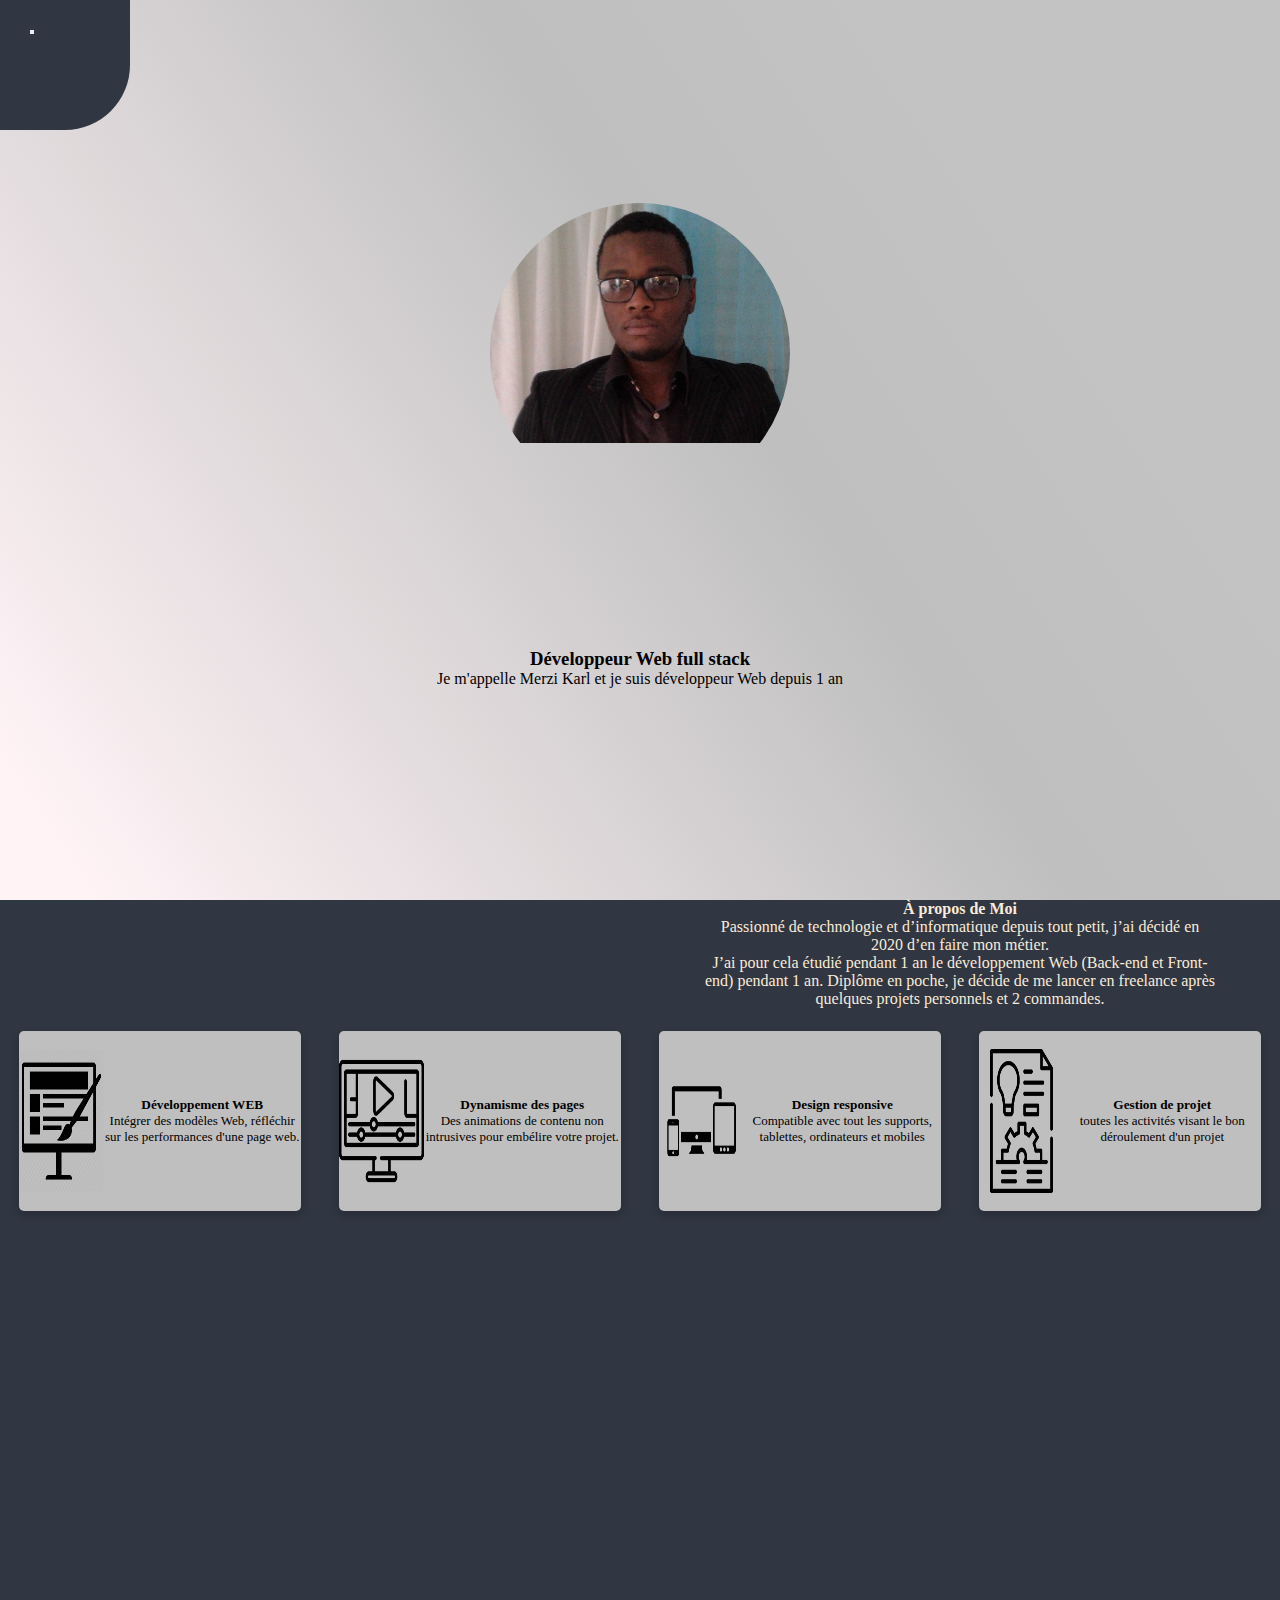
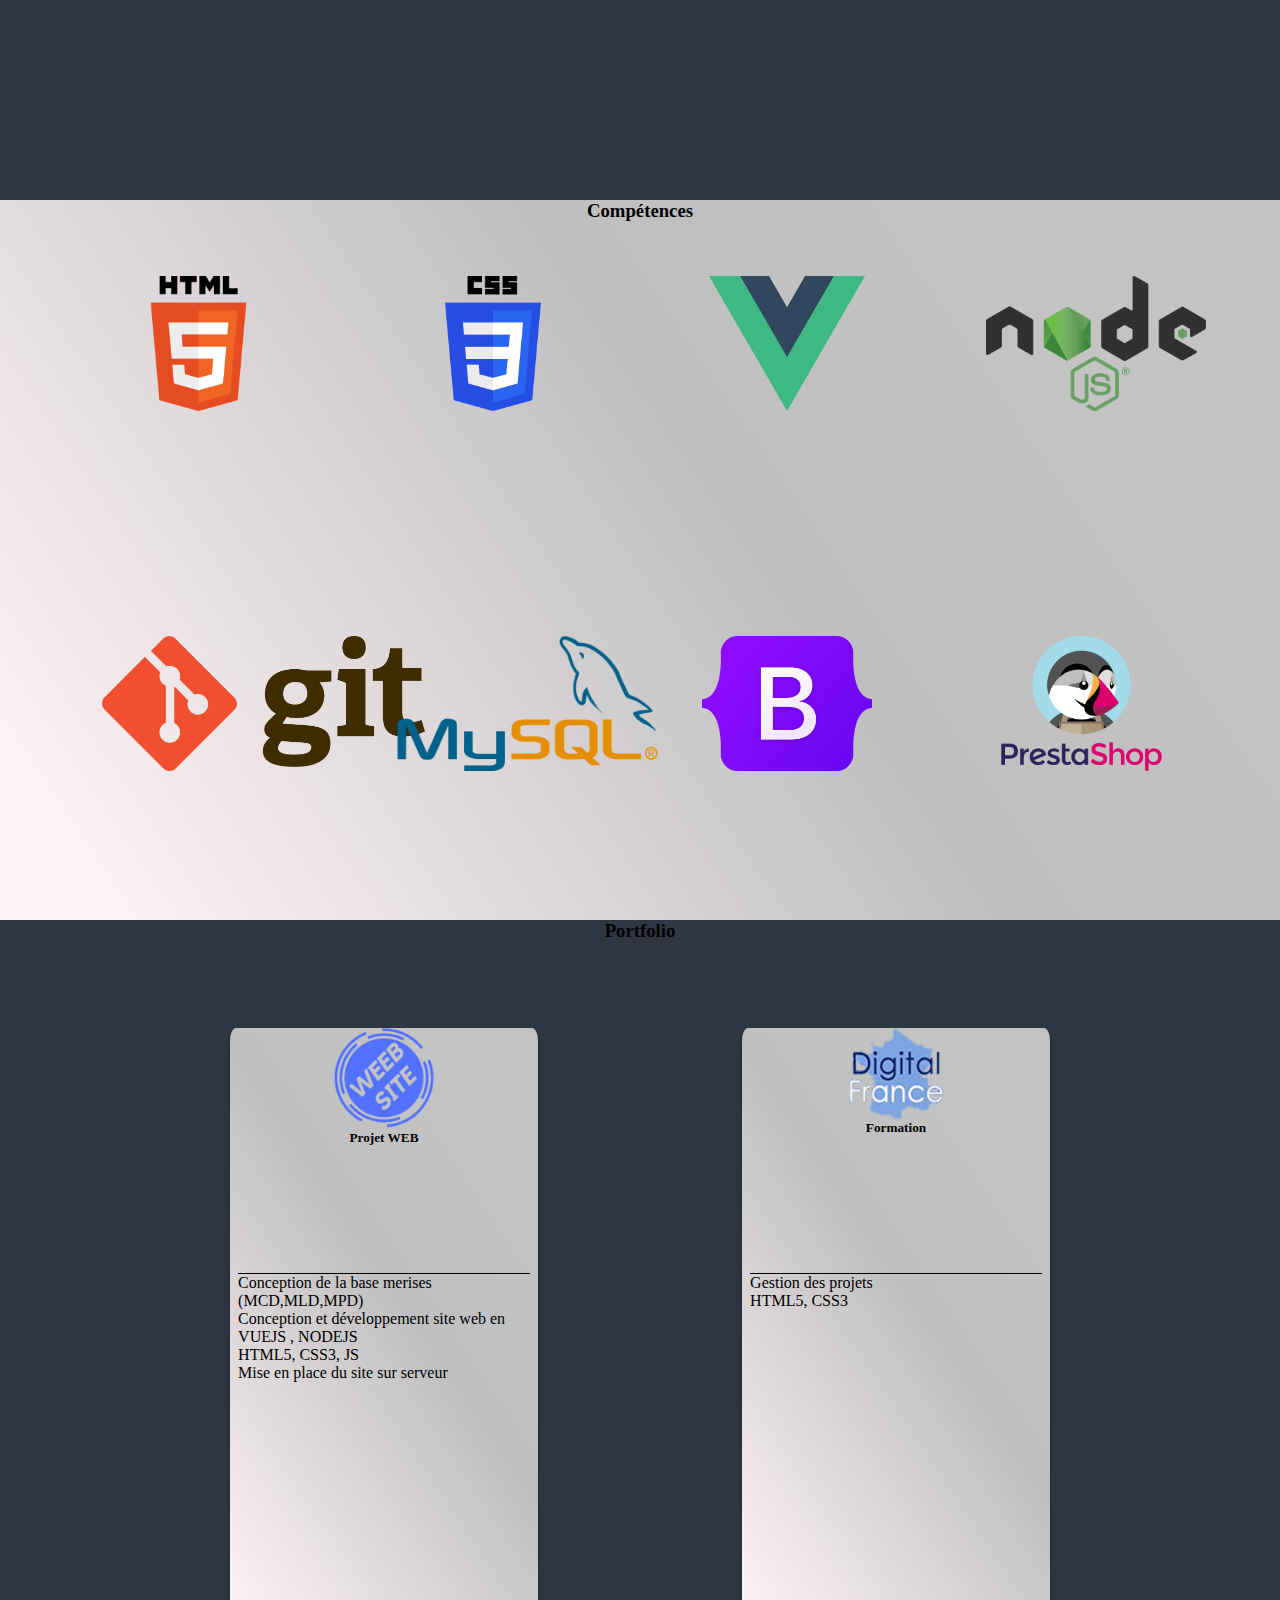
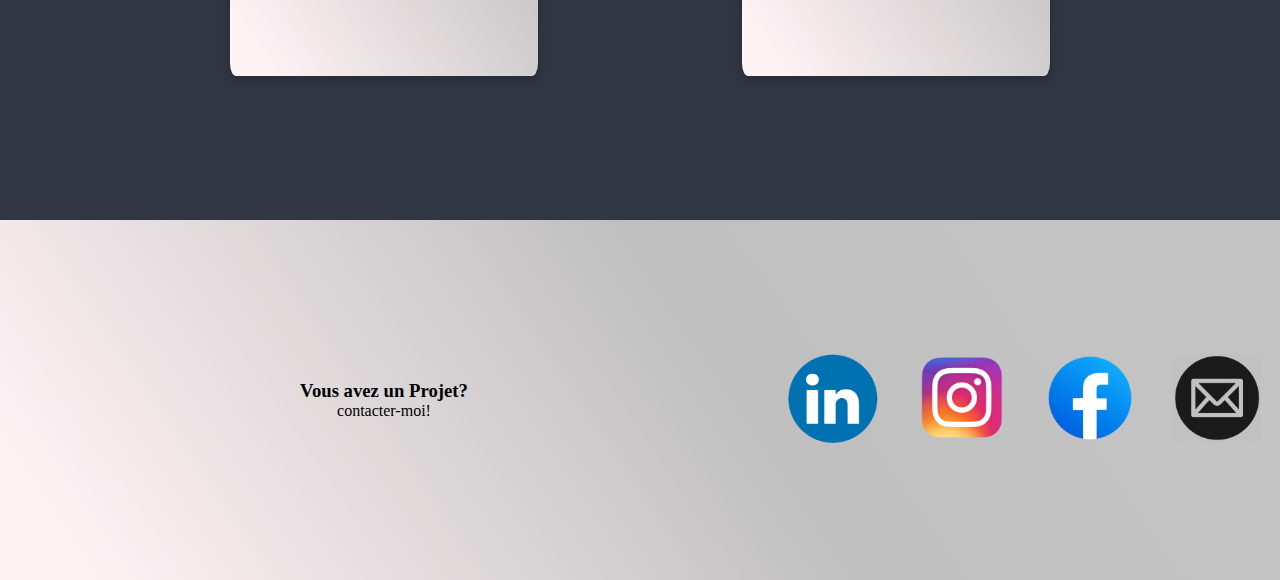
==== portfolio/index.html @ ca04db49 "Add files via upload" ====
<!DOCTYPE html>
<html lang="fr">

<head>
    <meta charset="UTF-8">
    <meta name="viewport" content="width=device-width, initial-scale=1.0">
    <title>merzikarl.fr</title>
    <link rel="icon" type="image/gif" href="img/logo.gif">
    <meta name="author" content="portfolio">
    <link rel="stylesheet" href="css/portfolio.css">
    <link rel="stylesheet" href="css/bubble.css">
    <link rel="stylesheet" href="css/sidebar.css">
    <script defer src="https://use.fontawesome.com/releases/v5.0.13/js/solid.js" integrity="sha384-tzzSw1/Vo+0N5UhStP3bvwWPq+uvzCMfrN1fEFe+xBmv1C/AtVX5K0uZtmcHitFZ" crossorigin="anonymous"></script>
    <script defer src="https://use.fontawesome.com/releases/v5.0.13/js/fontawesome.js" integrity="sha384-6OIrr52G08NpOFSZdxxz1xdNSndlD4vdcf/q2myIUVO0VsqaGHJsB0RaBE01VTOY" crossorigin="anonymous"></script>
    <!-- CSS only -->
    <link href="https://cdn.jsdelivr.net/npm/bootstrap@5.1.1/dist/css/bootstrap.min.css" rel="stylesheet" integrity="sha384-F3w7mX95PdgyTmZZMECAngseQB83DfGTowi0iMjiWaeVhAn4FJkqJByhZMI3AhiU" crossorigin="anonymous">
</head>

<body>

    <body>
        <header class="head" id="idHeader">
            <div class="sideBar" id="idSidebar">
                <button type="button" id="sidebarCollapse" class="btn btn-secondary center-block" onclick="sideBar()">
                    <i class="fas fa-align-justify"></i>
                </button>
                <nav class="navSideBar" id="idNavSide">
                    <ul id="idNavUL">
                        <li>
                            <a href="#apropos" onclick="sideBar()">
                                <p>A propos de moi</p>
                            </a>
                        </li>
                        <li>
                            <a href="#competence" onclick="sideBar()">
                                <p>Compétences</p>
                            </a>
                        </li>
                        <li>
                            <a href="#portfolio" onclick="sideBar()">
                                <p>Portfolio</p>
                            </a>
                        </li>
                        <li>
                            <a href="#reseaux" onclick="sideBar()">
                                <p>Me joindre</p>
                            </a>
                        </li>
                        <li>
                            <p onclick="sideBar()">fermer</p>
                        </li>
                    </ul>
                </nav>
            </div>
            <div class="infoHead" id="Head">
                <div class="divImage">
                    <img src="../img/KMphoto.png" alt="img" />
                </div>
                <div class="divText">
                    <h3>Développeur Web full stack</h3>
                    <p>Je m'appelle Merzi Karl et je suis développeur Web depuis 1 an</p>
                </div>
            </div>
        </header>
        <div class="aProposContainer" id="apropos">
            <div class="divApropos">
                <div class="aPropos">
                    <div class="divImg">
                        <img src="/img/image.jpg" alt="">
                    </div>
                    <div class="divAproposText">
                        <h4>À propos de Moi</h4>
                        <p>
                            Passionné de technologie et d’informatique depuis tout petit, j’ai décidé en 2020 d’en faire mon métier.
                        </p>
                        <p>
                            J’ai pour cela étudié pendant 1 an le développement Web (Back-end et Front-end) pendant 1 an. Diplôme en poche, je décide de me lancer en freelance après quelques projets personnels et 2 commandes.
                        </p>
                    </div>
                </div>
                <div class="cardPropos">
                    <div class="cardOne">
                        <img src="../img/first.png" alt="" />
                        <div class="description">
                            <h5>Développement WEB</h5>
                            <p>
                                Intégrer des modèles Web, réfléchir sur les performances d'une page web.
                            </p>
                        </div>
                    </div>
                    <div class="cardTwo">
                        <img src="../img/second.png" alt="" />
                        <div class="description">
                            <h5>Dynamisme des pages</h5>
                            <p>
                                Des animations de contenu non intrusives pour embélire votre projet.
                            </p>
                        </div>
                    </div>
                    <div class="cardThird">
                        <img src="../img/third.png" alt="" />
                        <div class="description">
                            <h5>Design responsive</h5>
                            <p>
                                Compatible avec tout les supports, tablettes, ordinateurs et mobiles
                            </p>
                        </div>
                    </div>
                    <div class="cardFourth">
                        <img src="../img/fourth.png" alt="" />
                        <div class="description">
                            <h5>Gestion de projet</h5>
                            <p>toutes les activités visant le bon déroulement d'un projet</p>
                        </div>
                    </div>
                </div>
            </div>
        </div>
        <div class="competence" id="competence">
            <div class="divCompetence">
                <div class="titreComp">
                    <h3>Compétences</h3>
                </div>
                <div class="divImgCompetence">
                    <ul>
                        <li><img src="img/HTML5.png" alt="HTML5"></li>
                        <li><img src="img/CSS3.png" alt="CSS3"></li>
                        <li><img src="img/VueJS.png" alt="VueJS"></li>
                        <li><img src="img/nodeJS.png" alt="NodeJS"></li>
                    </ul>
                    <ul>
                        <li><img src="img/git.png" alt="Git"></li>
                        <li><img src="img/MySQL.png" alt="MySQL"></li>
                        <li><img src="img/Bootstrap.png" alt="Bootstrap"></li>
                        <li><img src="img/Prestashop.png" alt="Prestashop"></li>
                    </ul>
                </div>

            </div>
        </div>
        <div class="portfolio" id="portfolio">
            <div class="soustitre">
                <h3>Portfolio</h3>
            </div>
            <div class="divPortfolio">
                <div class="firstFolio">
                    <div class="card1">
                        <div class="entete">
                            <img src="../img/Weeb2.png" alt="" />
                            <h5>Projet WEB</h5>
                        </div>
                        <div class="comp">
                            <ul>
                                <li>
                                    <p>Conception de la base merises (MCD,MLD,MPD)</p>
                                </li>
                                <li>
                                    <p>Conception et développement site web en VUEJS , NODEJS</p>
                                </li>
                                <li>
                                    <p>HTML5, CSS3, JS</p>
                                </li>
                                <li>
                                    <p>Mise en place du site sur serveur</p>
                                </li>
                            </ul>
                        </div>
                    </div>
                </div>
                <div class="secondFolio">
                    <div class="card2">
                        <div class="entete">
                            <img src="../img/Logo-Digital.png" alt="" />
                            <h5>Formation</h5>
                        </div>
                        <div class="comp">
                            <ul>
                                <li>
                                    <p>Gestion des projets</p>
                                </li>
                                <li>
                                    <p>HTML5, CSS3</p>
                                </li>
                            </ul>
                        </div>
                    </div>
                </div>
            </div>
        </div>
        <footer id="reseaux">
            <div class="contactMe">
                <h3>Vous avez un Projet?</h3>
                <p>contacter-moi!</p>
            </div>
            <div class="reseaux">
                <div class="linkedIn">
                    <a href="https://www.linkedin.com/in/karl-merzi-094929180/">
                        <img src="../img/linkedIn.png" alt="linkedIn"></a>
                </div>
                <div class="instagram">
                    <a href="https://www.instagram.com/karlmerzi/">
                        <img src="../img/insta.png" alt="instagram">
                    </a>
                </div>
                <div class="facebook">

                    <a href="https://www.facebook.com/karl.merzi">
                        <img src="../img/fb.png" alt="facebook">
                    </a>
                </div>
                <div class="email">
                    <a href="mailto:karlmerzi@gmail.com">
                        <img src="../img/email.png" alt="email">
                    </a>
                </div>
            </div>
            <script src="js/index.js"></script>
        </footer>
    </body>
</body>

</html>
---- portfolio/css/portfolio.css ----
* {
    margin: 0;
    padding: 0;
    box-sizing: border-box;
}

body {
    min-height: 100vh;
    user-select: none;
}


/*Header*/


/*Présentation header div*/

header {
    height: 100vh;
    width: 100%;
    margin: auto;
    display: block;
    position: relative;
    background: rgb(255, 243, 246);
    background: linear-gradient(56deg, rgba(255, 243, 246, 1) 5%, rgba(191, 191, 191, 1) 57%, rgba(195, 195, 195, 1) 82%);
}


/*Présentation header info*/

.infoHead {
    z-index: 0;
    width: 70%;
    height: 70%;
    margin: auto;
    /*display: block;*/
    position: relative;
    display: flex;
    flex-direction: column;
}

.divImage {
    z-index: 0;
    position: relative;
    width: 300px;
    height: 300px;
    margin: auto;
    display: block;
    position: relative;
    overflow: hidden;
    border-radius: 50%;
}

.divImage img {
    margin: auto;
    width: 100%;
    display: block;
    position: relative;
}

.divText {
    margin: auto;
}

.divText h3,
.divText p {
    text-align: center;
}


/*aPropos*/

.aProposContainer {
    width: 100%;
    height: 100vh;
    margin: auto;
    background-color: #303642;
}

.divApropos {
    width: 100%;
    height: 100%;
    margin: auto;
}

.aPropos {
    width: 100%;
    margin: auto;
    display: flex;
}

.divImg {
    width: 50%;
    height: 70%;
}

.divImg img {
    width: 96%;
    /*height: 90%;*/
    margin: auto;
}

.divAproposText {
    width: 40%;
    margin: auto;
}

.divAproposText h4,
.divAproposText p {
    text-align: center;
    color: antiquewhite;
}

.cardPropos {
    height: 25%;
    width: 100%;
    margin: auto;
    display: flex;
    justify-content: space-around;
}

.divAproposText {
    margin: auto;
    display: block;
    position: relative;
}

.cardPropos img {
    height: 80%;
    /*width: 80%;*/
    margin: auto;
}

.description {
    margin: auto;
}

.cardPropos p {
    font-size: small;
}

.cardOne,
.cardTwo,
.cardThird,
.cardFourth {
    border-radius: 5px;
    display: flex;
    height: 80%;
    width: 22%;
    margin: auto;
    box-shadow: 0 4px 8px 0 rgba(0, 0, 0, 0.2);
    transition: 0.3s;
    background-color: rgb(191, 191, 191);
}

.cardOne:hover,
.cardTwo:hover,
.cardThird:hover,
.cardFourth:hover {
    box-shadow: 0 8px 16px 0 rgba(0, 0, 0, 0.2);
}

.cardOne img,
.cardTwo img,
.cardThird img,
.cardFourth img {
    width: 30%;
}

.cardOne h3,
.cardTwo h3,
.cardThird h3,
.cardFourth h3,
.cardOne h4,
.cardTwo h4,
.cardthird h4,
.cardFourth h4,
.cardOne h5,
.cardTwo h5,
.cardThird h5,
.cardFourth h4,
.cardOne p,
.cardTwo p,
.cardThird p,
.cardFourth p {
    text-align: center;
}


/*Compétence*/

.competence {
    height: 80vh;
    width: 100%;
    margin: auto;
    background: rgb(255, 243, 246);
    background: linear-gradient(56deg, rgba(255, 243, 246, 1) 5%, rgba(191, 191, 191, 1) 57%, rgba(195, 195, 195, 1) 82%);
}

.titreComp h3 {
    text-align: center;
}

.divCompetence {
    width: 100%;
    height: 80%;
    margin: auto;
}

.divCompetence {
    margin: auto;
    width: 100%;
    height: 100%;
}

.divCompetence ul {
    display: flex;
    justify-content: space-evenly;
    width: 100%;
    height: 40vh;
    margin: auto;
    padding-top: 6vh;
}

.divCompetence li {
    width: 15%;
    height: 50%;
}

.divCompetence img {
    height: 15vh;
    margin: auto;
    display: block;
}


/*Portfolio*/

.portfolio {
    height: 100vh;
    width: 100%;
    margin: auto;
    background-color: #303642;
}

.entete img {
    width: 35%;
    margin: auto;
    display: block;
}

h5,
.soustitre h3 {
    text-align: center;
}

.divPortfolio {
    width: 80%;
    display: flex;
    justify-content: space-around;
    height: 90%;
    margin: auto;
}

.soustitre {
    height: 10%;
    width: 100%;
    margin: auto;
    display: block;
}

.firstFolio,
.secondFolio {
    height: 80%;
    width: 30%;
    margin: auto;
    box-shadow: 0 4px 8px 0 rgba(0, 0, 0, 0.2);
    transition: 0.3s;
    margin-top: 2vh;
    display: block;
    position: relative;
    border-radius: 2%;
    background: rgb(255, 243, 246);
    background: linear-gradient(56deg, rgba(255, 243, 246, 1) 5%, rgba(191, 191, 191, 1) 57%, rgba(195, 195, 195, 1) 82%);
}

.card1,
.card2 {
    margin: auto;
    width: 95%;
    height: 95%;
}

.entete {
    margin: auto;
    height: 40%;
    width: 100%;
    border-bottom: solid 1px black;
}


/*Footer*/

footer {
    width: 100%;
    height: 40vh;
    display: flex;
    background: rgb(255, 243, 246);
    background: linear-gradient(56deg, rgba(255, 243, 246, 1) 5%, rgba(191, 191, 191, 1) 57%, rgba(195, 195, 195, 1) 82%);
}

.contactMe {
    width: 60%;
    margin: auto;
}

.contactMe h3 {
    text-align: center;
    margin: auto;
}

.contactMe p {
    text-align: center;
}

.reseaux {
    width: 40%;
    height: 100%;
    display: flex;
    justify-content: space-around;
}

.reseaux .instagram,
.reseaux .facebook,
.reseaux .linkedIn,
.reseaux .email {
    margin: auto;
}

.reseaux img {
    height: 10vh;
}

@media screen and (max-width: 1000px) {
    .competence {
        height: 90vh;
    }
    /**Portfolio*/
    .divPortfolio {
        width: 100%;
    }
    .firstFolio,
    .secondFolio {
        width: 40%;
    }
    .card1 .card2 {
        width: 100%;
    }
}

@media screen and (max-width:660px) {
    .competence {
        height: 125vh;
    }
}

@media screen and (max-width:576px) {
    .divImg {
        display: none;
    }
    .aProposContainer {
        height: 150vh;
    }
    .divAproposText {
        width: 95%;
        height: 30%;
    }
    .cardPropos {
        width: 100%;
        height: 70%;
        margin: auto;
        flex-direction: column;
        justify-content: space-between;
    }
    .cardOne,
    .cardTwo,
    .cardThird,
    .cardFourth {
        width: 60%;
    }
    /**Compétence */
    .competence {
        height: 45vh;
    }
    .divCompetence img {
        height: 10vh;
    }
    .divCompetence ul {
        justify-content: space-between;
    }
    /**Portfolio*/
    .divPortfolio {
        width: 100%;
    }
    .firstFolio,
    .secondFolio {
        width: 47%;
    }
    .card1 .card2 {
        width: 100%;
    }
    /**Contatez-moi*/
    footer {
        flex-direction: column;
    }
    .reseaux {
        margin: auto;
    }
}
---- portfolio/css/bubble.css ----
.bulle {
    height: 100%;
    width: 100%;
}

.divBubble {
    background: rgb(255, 243, 246);
    background: linear-gradient(56deg, rgba(255, 243, 246, 1) 5%, rgba(191, 191, 191, 1) 57%, rgba(195, 195, 195, 1) 82%);
    color: #333;
    font: 100% Lato, Arial, Sans Serif;
    height: 100%;
    width: 100%;
    margin: auto;
    padding: 0;
    overflow-x: hidden;
}

#background-wrap {
    bottom: 0;
    left: 0;
    position: fixed;
    right: 0;
    top: 0;
    z-index: -11;
}


/* OBJECTS */

.bubble {
    -webkit-border-radius: 50%;
    -moz-border-radius: 50%;
    border-radius: 50%;
    -webkit-box-shadow: 0 20px 30px rgba(0, 0, 0, 0.2), inset 0px 10px 30px 5px rgba(255, 255, 255, 1);
    -moz-box-shadow: 0 20px 30px rgba(0, 0, 0, 0.2), inset 0px 10px 30px 5px rgba(255, 255, 255, 1);
    box-shadow: 0 20px 30px rgba(0, 0, 0, 0.2), inset 0px 10px 30px 5px rgba(255, 255, 255, 1);
    height: 200px;
    position: absolute;
    width: 200px;
}

.bubble:after {
    background: -moz-radial-gradient( center, ellipse cover, rgba(255, 255, 255, 0.5) 0%, rgba(255, 255, 255, 0) 70%);
    /* FF3.6+ */
    background: -webkit-gradient( radial, center center, 0px, center center, 100%, color-stop(0%, rgba(255, 255, 255, 0.5)), color-stop(70%, rgba(255, 255, 255, 0)));
    /* Chrome,Safari4+ */
    background: -webkit-radial-gradient( center, ellipse cover, rgba(255, 255, 255, 0.5) 0%, rgba(255, 255, 255, 0) 70%);
    /* Chrome10+,Safari5.1+ */
    background: -o-radial-gradient( center, ellipse cover, rgba(255, 255, 255, 0.5) 0%, rgba(255, 255, 255, 0) 70%);
    /* Opera 12+ */
    background: -ms-radial-gradient( center, ellipse cover, rgba(255, 255, 255, 0.5) 0%, rgba(255, 255, 255, 0) 70%);
    /* IE10+ */
    background: radial-gradient( ellipse at center, rgba(255, 255, 255, 0.5) 0%, rgba(255, 255, 255, 0) 70%);
    /* W3C */
    filter: progid: DXImageTransform.Microsoft.gradient( startColorstr='#80ffffff', endColorstr='#00ffffff', GradientType=1);
    /* IE6-9 fallback on horizontal gradient */
    -webkit-border-radius: 50%;
    -moz-border-radius: 50%;
    border-radius: 50%;
    -webkit-box-shadow: inset 0 20px 30px rgba(255, 255, 255, 0.3);
    -moz-box-shadow: inset 0 20px 30px rgba(255, 255, 255, 0.3);
    box-shadow: inset 0 20px 30px rgba(255, 255, 255, 0.3);
    content: "";
    height: 180px;
    left: 10px;
    position: absolute;
    width: 180px;
}


/* ANIMATIONS */

.x1 {
    -webkit-animation: animateBubble 25s linear infinite, sideWays 2s ease-in-out infinite alternate;
    -moz-animation: animateBubble 25s linear infinite, sideWays 2s ease-in-out infinite alternate;
    animation: animateBubble 25s linear infinite, sideWays 2s ease-in-out infinite alternate;
    left: -5%;
    top: 5%;
    -webkit-transform: scale(0.6);
    -moz-transform: scale(0.6);
    transform: scale(0.6);
}

.x2 {
    -webkit-animation: animateBubble 20s linear infinite, sideWays 4s ease-in-out infinite alternate;
    -moz-animation: animateBubble 20s linear infinite, sideWays 4s ease-in-out infinite alternate;
    animation: animateBubble 20s linear infinite, sideWays 4s ease-in-out infinite alternate;
    left: 5%;
    top: 80%;
    -webkit-transform: scale(0.4);
    -moz-transform: scale(0.4);
    transform: scale(0.4);
}

.x3 {
    -webkit-animation: animateBubble 28s linear infinite, sideWays 2s ease-in-out infinite alternate;
    -moz-animation: animateBubble 28s linear infinite, sideWays 2s ease-in-out infinite alternate;
    animation: animateBubble 28s linear infinite, sideWays 2s ease-in-out infinite alternate;
    left: 10%;
    top: 40%;
    -webkit-transform: scale(0.7);
    -moz-transform: scale(0.7);
    transform: scale(0.7);
}

.x4 {
    -webkit-animation: animateBubble 22s linear infinite, sideWays 3s ease-in-out infinite alternate;
    -moz-animation: animateBubble 22s linear infinite, sideWays 3s ease-in-out infinite alternate;
    animation: animateBubble 22s linear infinite, sideWays 3s ease-in-out infinite alternate;
    left: 20%;
    top: 0;
    -webkit-transform: scale(0.3);
    -moz-transform: scale(0.3);
    transform: scale(0.3);
}

.x5 {
    -webkit-animation: animateBubble 29s linear infinite, sideWays 4s ease-in-out infinite alternate;
    -moz-animation: animateBubble 29s linear infinite, sideWays 4s ease-in-out infinite alternate;
    animation: animateBubble 29s linear infinite, sideWays 4s ease-in-out infinite alternate;
    left: 30%;
    top: 50%;
    -webkit-transform: scale(0.5);
    -moz-transform: scale(0.5);
    transform: scale(0.5);
}

.x6 {
    -webkit-animation: animateBubble 21s linear infinite, sideWays 2s ease-in-out infinite alternate;
    -moz-animation: animateBubble 21s linear infinite, sideWays 2s ease-in-out infinite alternate;
    animation: animateBubble 21s linear infinite, sideWays 2s ease-in-out infinite alternate;
    left: 50%;
    top: 0;
    -webkit-transform: scale(0.8);
    -moz-transform: scale(0.8);
    transform: scale(0.8);
}

.x7 {
    -webkit-animation: animateBubble 20s linear infinite, sideWays 2s ease-in-out infinite alternate;
    -moz-animation: animateBubble 20s linear infinite, sideWays 2s ease-in-out infinite alternate;
    animation: animateBubble 20s linear infinite, sideWays 2s ease-in-out infinite alternate;
    left: 65%;
    top: 70%;
    -webkit-transform: scale(0.4);
    -moz-transform: scale(0.4);
    transform: scale(0.4);
}

.x8 {
    -webkit-animation: animateBubble 22s linear infinite, sideWays 3s ease-in-out infinite alternate;
    -moz-animation: animateBubble 22s linear infinite, sideWays 3s ease-in-out infinite alternate;
    animation: animateBubble 22s linear infinite, sideWays 3s ease-in-out infinite alternate;
    left: 80%;
    top: 10%;
    -webkit-transform: scale(0.3);
    -moz-transform: scale(0.3);
    transform: scale(0.3);
}

.x9 {
    -webkit-animation: animateBubble 29s linear infinite, sideWays 4s ease-in-out infinite alternate;
    -moz-animation: animateBubble 29s linear infinite, sideWays 4s ease-in-out infinite alternate;
    animation: animateBubble 29s linear infinite, sideWays 4s ease-in-out infinite alternate;
    left: 90%;
    top: 50%;
    -webkit-transform: scale(0.6);
    -moz-transform: scale(0.6);
    transform: scale(0.6);
}

.x10 {
    -webkit-animation: animateBubble 26s linear infinite, sideWays 2s ease-in-out infinite alternate;
    -moz-animation: animateBubble 26s linear infinite, sideWays 2s ease-in-out infinite alternate;
    animation: animateBubble 26s linear infinite, sideWays 2s ease-in-out infinite alternate;
    left: 80%;
    top: 80%;
    -webkit-transform: scale(0.3);
    -moz-transform: scale(0.3);
    transform: scale(0.3);
}


/* KEYFRAMES */

@-webkit-keyframes animateBubble {
    0% {
        margin-top: 1000px;
    }
    100% {
        margin-top: -100%;
    }
}

@-moz-keyframes animateBubble {
    0% {
        margin-top: 1000px;
    }
    100% {
        margin-top: -100%;
    }
}

@keyframes animateBubble {
    0% {
        margin-top: 1000px;
    }
    100% {
        margin-top: -100%;
    }
}

@-webkit-keyframes sideWays {
    0% {
        margin-left: 0px;
    }
    100% {
        margin-left: 50px;
    }
}

@-moz-keyframes sideWays {
    0% {
        margin-left: 0px;
    }
    100% {
        margin-left: 50px;
    }
}

@keyframes sideWays {
    0% {
        margin-left: 0px;
    }
    100% {
        margin-left: 50px;
    }
}
---- portfolio/css/sidebar.css ----
* {
          list-style: none;
      }
      
      .sideBar {
          width: 130px;
          height: 130px;
          border-radius: 0 0 50% 0;
          background-color: #303642;
      }
      
      #sidebarCollapse {
          position: absolute;
          top: 30px;
          left: 30px;
      }
      
      .navSideBar {
          display: none;
          position: static;
          /*width: 100%;*/
          height: 100%;
          background-color: #303642;
          animation-duration: 3s;
          animation-delay: 15s;
          animation-name: glissement;
          animation-iteration-count: 1;
      }
      
      .navSideBar ul {
          padding: 35px;
          display: flex;
          align-items: center;
      }
      
      .navSideBar li {
          margin: auto;
          display: block;
      }
      
      .navSideBar a {
          text-decoration: none;
          margin: auto;
          display: block;
      }
      
      .navSideBar p {
          text-align: center;
          color: antiquewhite;
          cursor: pointer;
      }
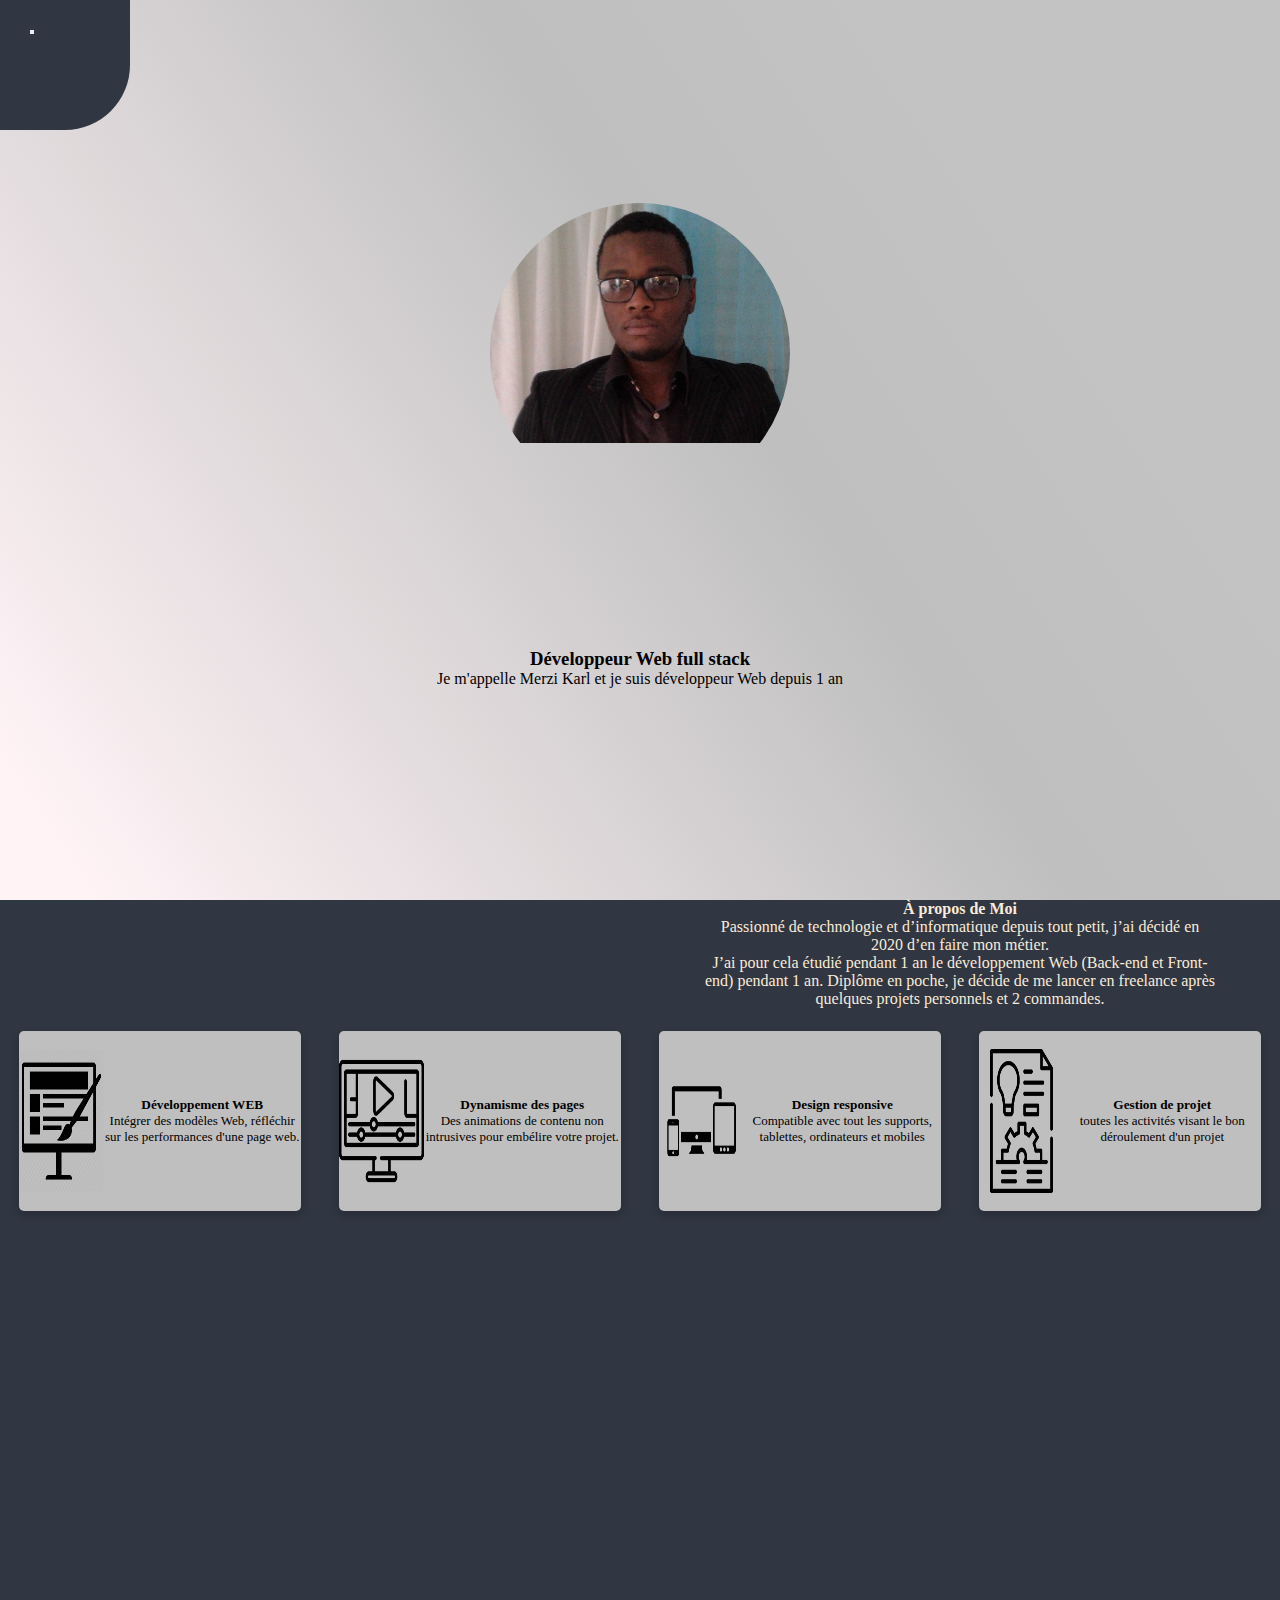
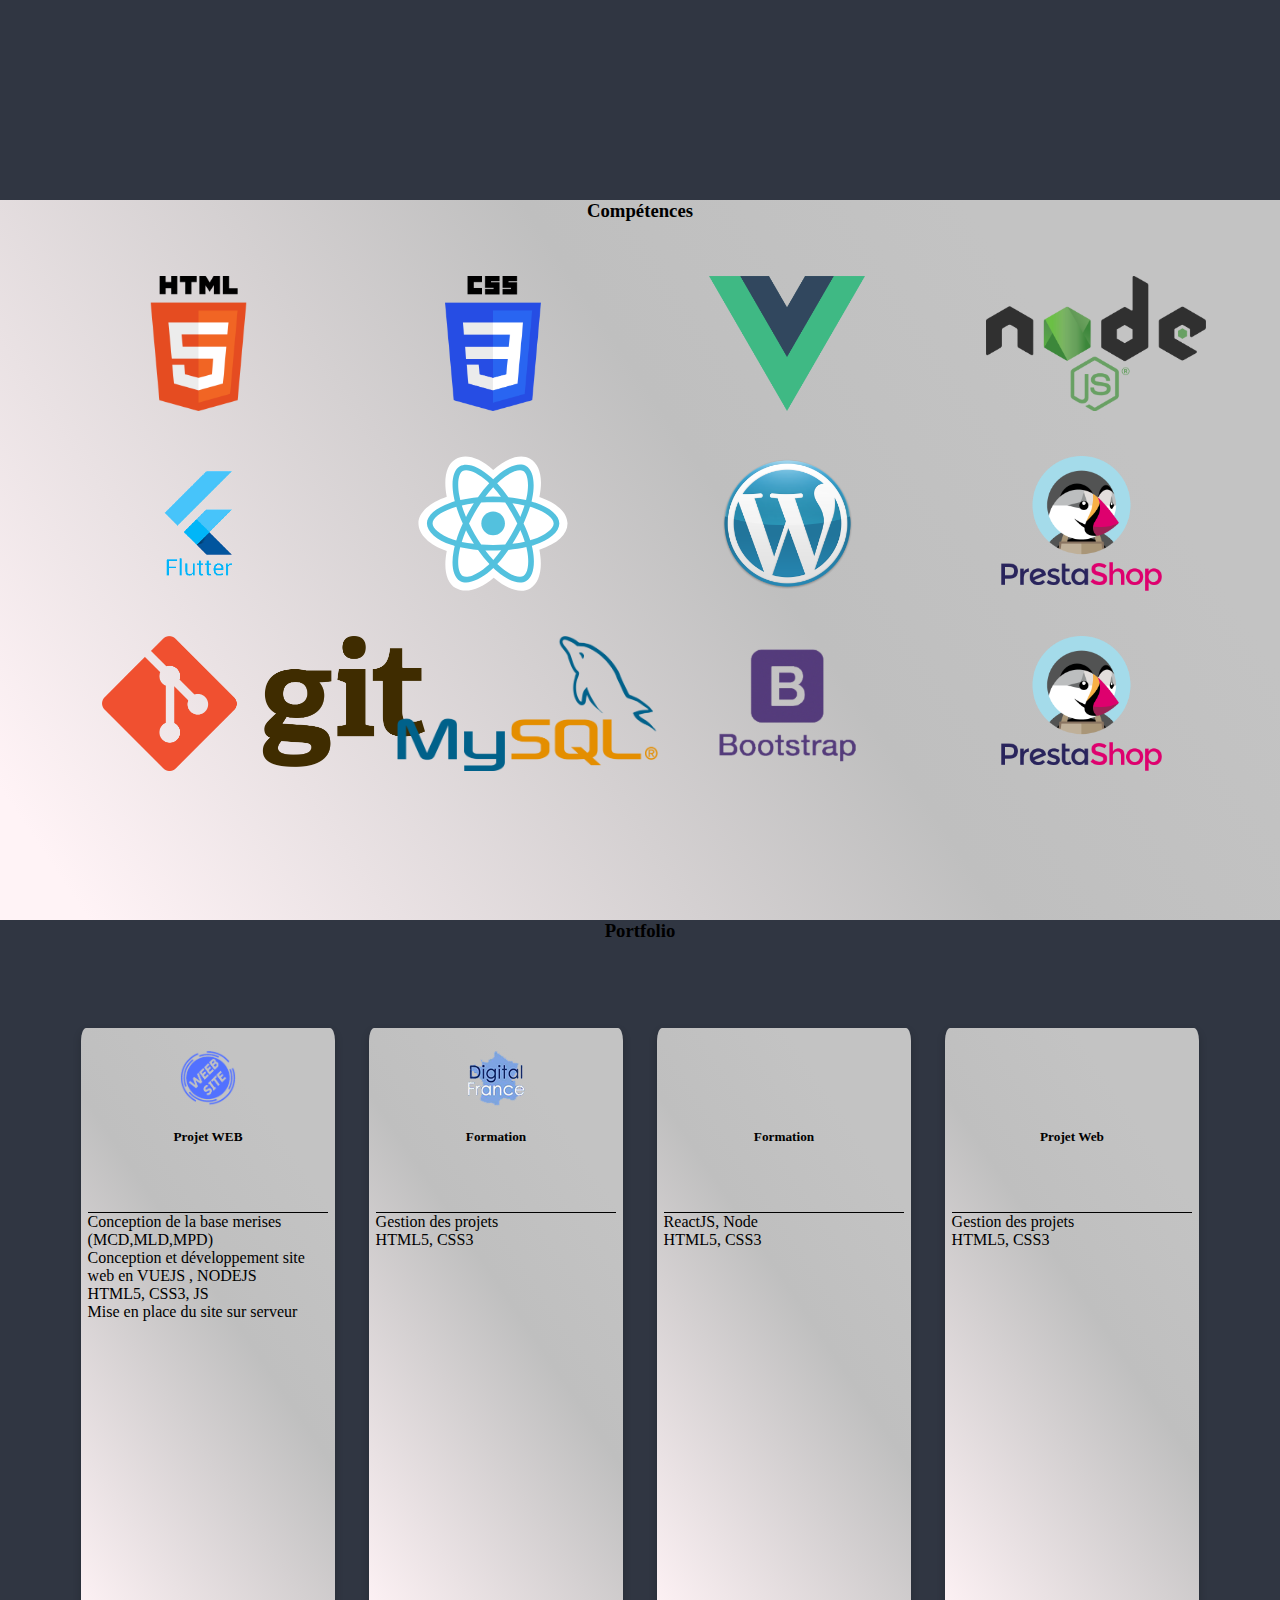
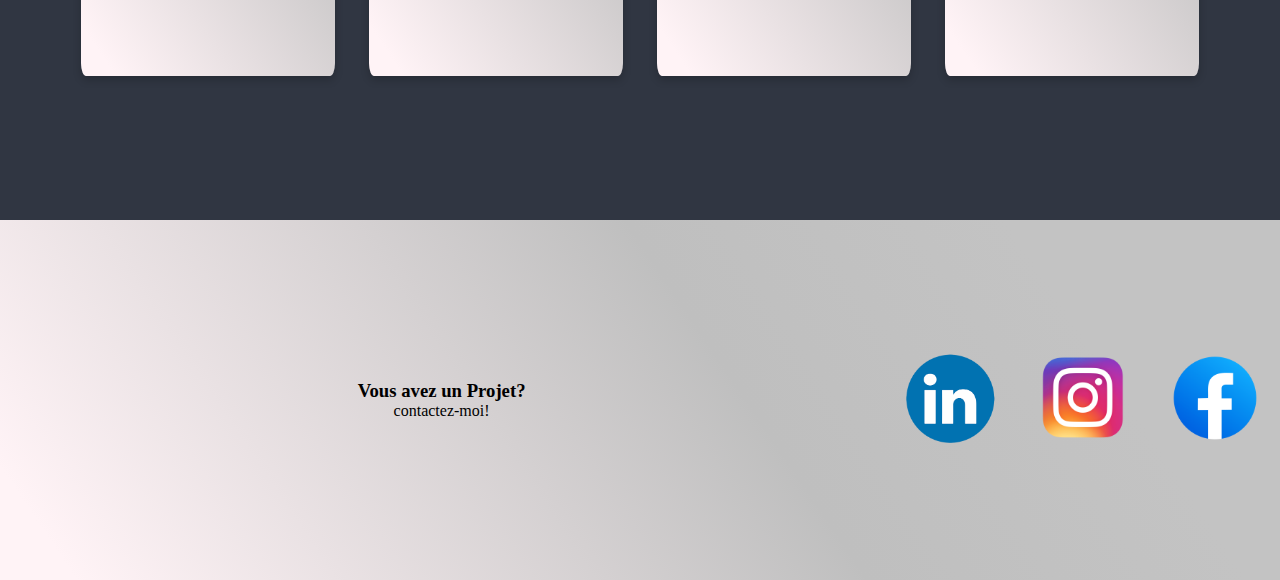
==== commit a0ae3d17: "Modification de portfolio" ====
--- a/portfolio/index.html
+++ b/portfolio/index.html
@@ -129,9 +129,15 @@
                         <li><img src="img/nodeJS.png" alt="NodeJS"></li>
                     </ul>
                     <ul>
+                        <li><img src="img/download.png" alt="Flutter"></li>
+                        <li><img src="img/react.svg" alt="React"></li>
+                        <li><img src="img/Wordpress.png" alt="bootstrap"></li>
+                        <li><img src="img/Prestashop.png" alt="NodeJS"></li>
+                    </ul>
+                    <ul>
                         <li><img src="img/git.png" alt="Git"></li>
                         <li><img src="img/MySQL.png" alt="MySQL"></li>
-                        <li><img src="img/Bootstrap.png" alt="Bootstrap"></li>
+                        <li><img src="img/954-9549328_bootstrap-featured-image-bootstrap-3-logo-png.png" alt="Bootstrap"></li>
                         <li><img src="img/Prestashop.png" alt="Prestashop"></li>
                     </ul>
                 </div>
@@ -185,12 +191,48 @@
                         </div>
                     </div>
                 </div>
+                <div class="thirdFolio">
+                    <div class="card3">
+                        <div class="entete">
+                            <img src="../img/logo cloud.jpg" alt="" />
+                            <h5>Formation</h5>
+                        </div>
+                        <div class="comp">
+                            <ul>
+                                <li>
+                                    <p>ReactJS, Node</p>
+                                </li>
+                                <li>
+                                    <p>HTML5, CSS3</p>
+                                </li>
+                            </ul>
+                        </div>
+                    </div>
+                </div>
+                <div class="fourthFolio">
+                    <div class="card4">
+                        <div class="entete">
+                            <img src="../img/Violet Moderne Technologie et Gaming Logo.png" alt="" />
+                            <h5>Projet Web</h5>
+                        </div>
+                        <div class="comp">
+                            <ul>
+                                <li>
+                                    <p>Gestion des projets</p>
+                                </li>
+                                <li>
+                                    <p>HTML5, CSS3</p>
+                                </li>
+                            </ul>
+                        </div>
+                    </div>
+                </div>
             </div>
         </div>
         <footer id="reseaux">
             <div class="contactMe">
                 <h3>Vous avez un Projet?</h3>
-                <p>contacter-moi!</p>
+                <p>contactez-moi!</p>
             </div>
             <div class="reseaux">
                 <div class="linkedIn">
@@ -208,11 +250,6 @@
                         <img src="../img/fb.png" alt="facebook">
                     </a>
                 </div>
-                <div class="email">
-                    <a href="mailto:karlmerzi@gmail.com">
-                        <img src="../img/email.png" alt="email">
-                    </a>
-                </div>
             </div>
             <script src="js/index.js"></script>
         </footer>
--- a/portfolio/css/portfolio.css
+++ b/portfolio/css/portfolio.css
@@ -33,7 +33,6 @@
     width: 70%;
     height: 70%;
     margin: auto;
-    /*display: block;*/
     position: relative;
     display: flex;
     flex-direction: column;
@@ -127,7 +126,6 @@
 
 .cardPropos img {
     height: 80%;
-    /*width: 80%;*/
     margin: auto;
 }
 
@@ -217,7 +215,7 @@
     display: flex;
     justify-content: space-evenly;
     width: 100%;
-    height: 40vh;
+    height: 20vh;
     margin: auto;
     padding-top: 6vh;
 }
@@ -243,10 +241,28 @@
     background-color: #303642;
 }
 
-.entete img {
-    width: 35%;
-    margin: auto;
-    display: block;
+
+
+.entete {
+    margin: auto;
+    height: 30%;
+    width: 100%;
+    border-bottom: solid 1px black;
+    display: flex;
+    flex-direction: column;
+
+}
+.entete > img {
+    margin: auto;
+    display: block;
+}
+.entete > img{
+    height: 30%;
+    margin: auto;
+}
+.entete > h5{
+    height: 45%;
+    text-align: center;
 }
 
 h5,
@@ -255,9 +271,9 @@
 }
 
 .divPortfolio {
-    width: 80%;
-    display: flex;
-    justify-content: space-around;
+    width: 90%;
+    display: flex;
+    justify-content: space-evenly;
     height: 90%;
     margin: auto;
 }
@@ -270,9 +286,11 @@
 }
 
 .firstFolio,
-.secondFolio {
+.secondFolio,
+.thirdFolio,
+.fourthFolio {
     height: 80%;
-    width: 30%;
+    width: 22%;
     margin: auto;
     box-shadow: 0 4px 8px 0 rgba(0, 0, 0, 0.2);
     transition: 0.3s;
@@ -285,18 +303,15 @@
 }
 
 .card1,
-.card2 {
+.card2,
+.card3,
+.card4 {
     margin: auto;
     width: 95%;
     height: 95%;
 }
 
-.entete {
-    margin: auto;
-    height: 40%;
-    width: 100%;
-    border-bottom: solid 1px black;
-}
+
 
 
 /*Footer*/
@@ -324,7 +339,7 @@
 }
 
 .reseaux {
-    width: 40%;
+    width: 31%;
     height: 100%;
     display: flex;
     justify-content: space-around;
--- a/portfolio/css/sidebar.css
+++ b/portfolio/css/sidebar.css
@@ -7,6 +7,8 @@
           height: 130px;
           border-radius: 0 0 50% 0;
           background-color: #303642;
+          transition-duration: 2s;
+          transition-delay: 0.0001s, 0.001s,0.2s, 0.5s, ;
       }
       
       #sidebarCollapse {
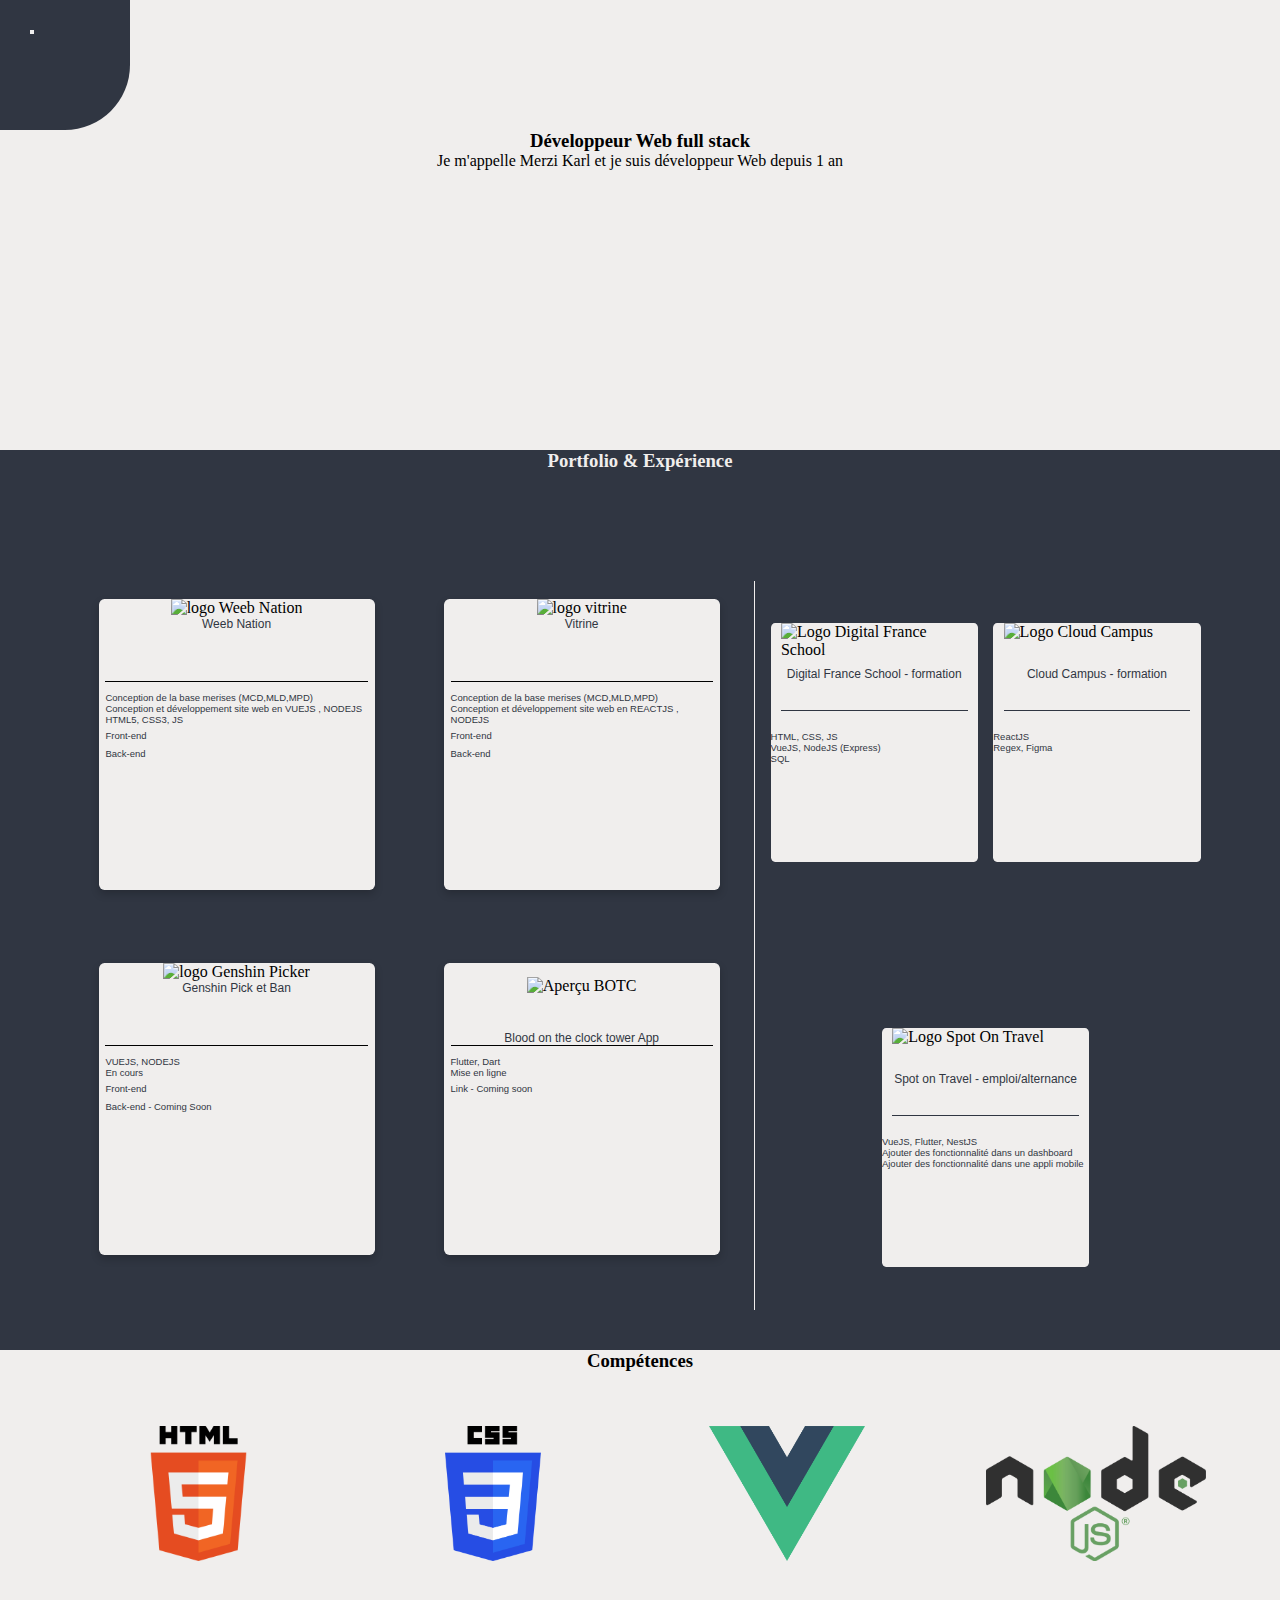
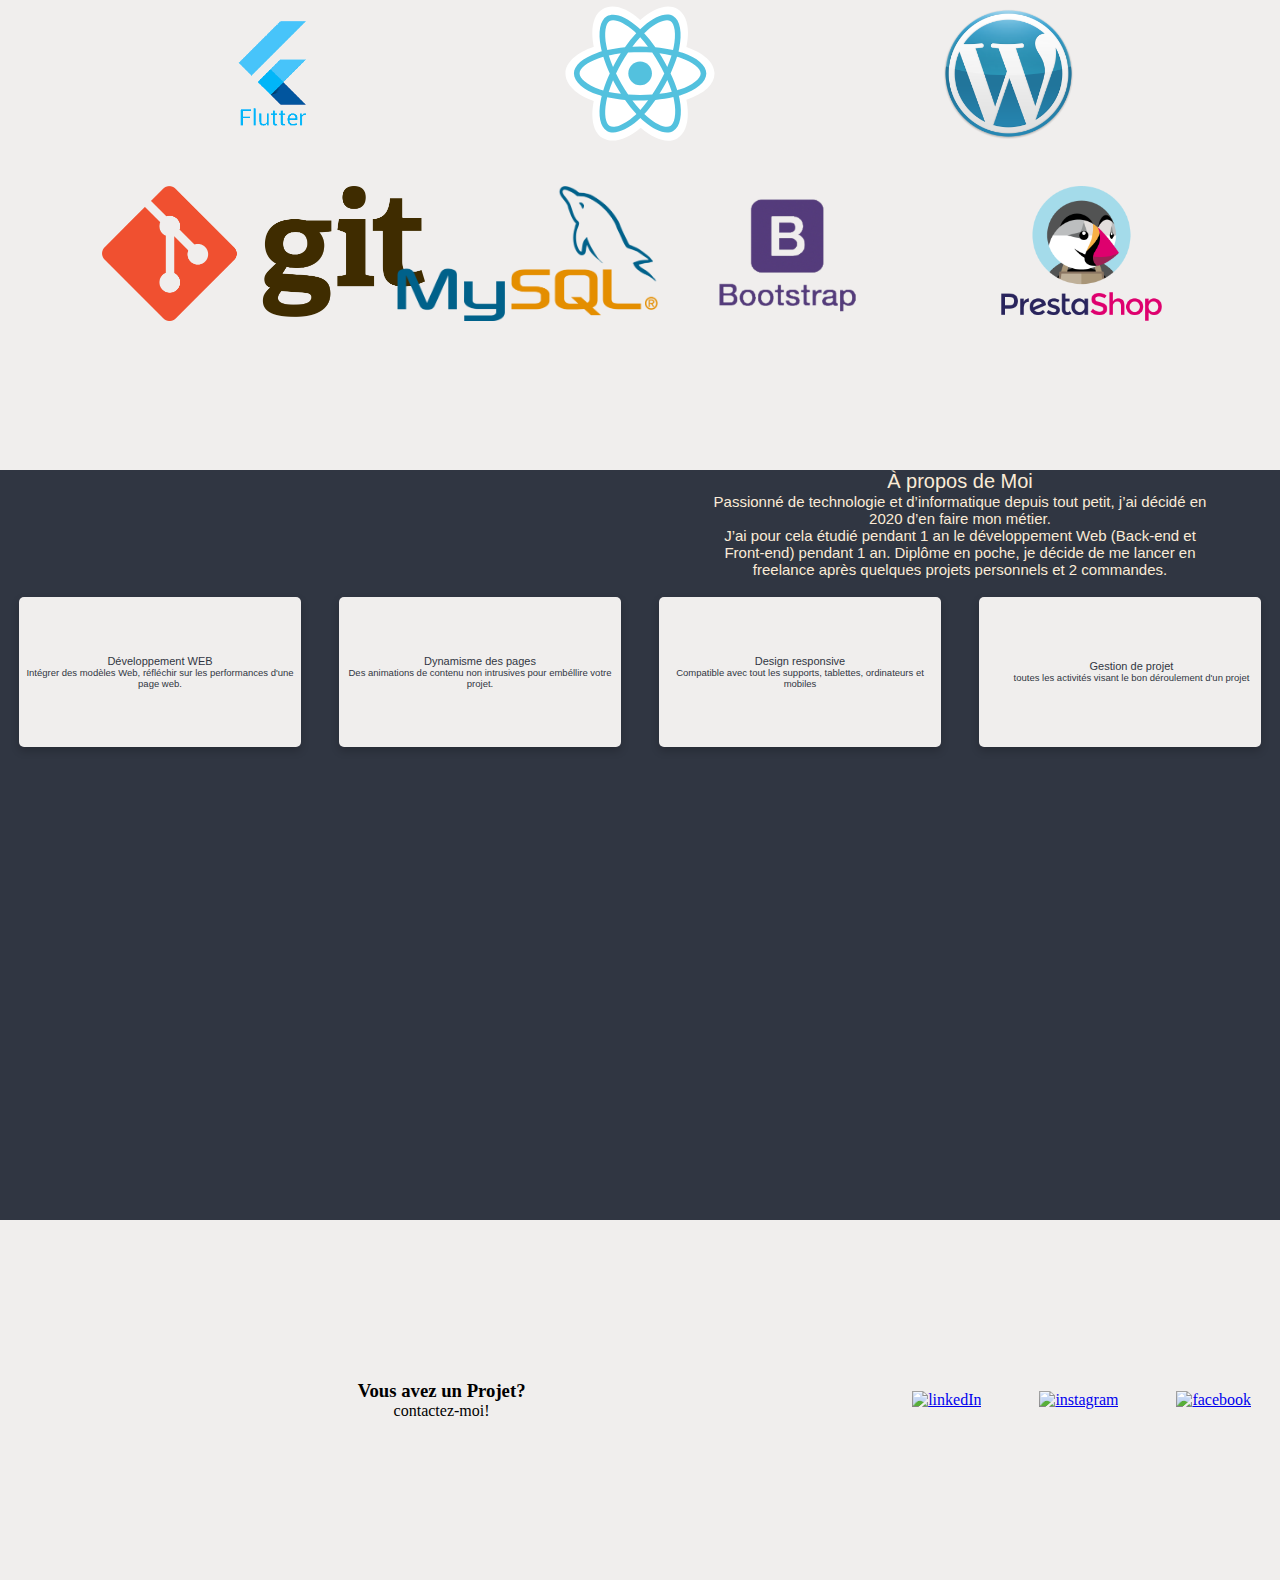
==== commit c9d36802: "modification portfolio" ====
--- a/portfolio/index.html
+++ b/portfolio/index.html
@@ -17,7 +17,6 @@
 </head>
 
 <body>
-
     <body>
         <header class="head" id="idHeader">
             <div class="sideBar" id="idSidebar">
@@ -27,21 +26,21 @@
                 <nav class="navSideBar" id="idNavSide">
                     <ul id="idNavUL">
                         <li>
+                            <a href="#portfolio" onclick="sideBar()">
+                                <p>Portfolio</p>
+                            </a>
+                        </li>   
+                        <li>
+                            <a href="#competence" onclick="sideBar()">
+                                <p>Compétences</p>
+                            </a>
+                        </li>
+                        <li>
                             <a href="#apropos" onclick="sideBar()">
                                 <p>A propos de moi</p>
                             </a>
                         </li>
                         <li>
-                            <a href="#competence" onclick="sideBar()">
-                                <p>Compétences</p>
-                            </a>
-                        </li>
-                        <li>
-                            <a href="#portfolio" onclick="sideBar()">
-                                <p>Portfolio</p>
-                            </a>
-                        </li>
-                        <li>
                             <a href="#reseaux" onclick="sideBar()">
                                 <p>Me joindre</p>
                             </a>
@@ -53,69 +52,186 @@
                 </nav>
             </div>
             <div class="infoHead" id="Head">
-                <div class="divImage">
-                    <img src="../img/KMphoto.png" alt="img" />
-                </div>
                 <div class="divText">
                     <h3>Développeur Web full stack</h3>
                     <p>Je m'appelle Merzi Karl et je suis développeur Web depuis 1 an</p>
                 </div>
             </div>
         </header>
-        <div class="aProposContainer" id="apropos">
-            <div class="divApropos">
-                <div class="aPropos">
-                    <div class="divImg">
-                        <img src="/img/image.jpg" alt="">
-                    </div>
-                    <div class="divAproposText">
-                        <h4>À propos de Moi</h4>
-                        <p>
-                            Passionné de technologie et d’informatique depuis tout petit, j’ai décidé en 2020 d’en faire mon métier.
-                        </p>
-                        <p>
-                            J’ai pour cela étudié pendant 1 an le développement Web (Back-end et Front-end) pendant 1 an. Diplôme en poche, je décide de me lancer en freelance après quelques projets personnels et 2 commandes.
-                        </p>
-                    </div>
-                </div>
-                <div class="cardPropos">
-                    <div class="cardOne">
-                        <img src="../img/first.png" alt="" />
-                        <div class="description">
-                            <h5>Développement WEB</h5>
-                            <p>
-                                Intégrer des modèles Web, réfléchir sur les performances d'une page web.
-                            </p>
-                        </div>
-                    </div>
-                    <div class="cardTwo">
-                        <img src="../img/second.png" alt="" />
-                        <div class="description">
-                            <h5>Dynamisme des pages</h5>
-                            <p>
-                                Des animations de contenu non intrusives pour embélire votre projet.
-                            </p>
-                        </div>
-                    </div>
-                    <div class="cardThird">
-                        <img src="../img/third.png" alt="" />
-                        <div class="description">
-                            <h5>Design responsive</h5>
-                            <p>
-                                Compatible avec tout les supports, tablettes, ordinateurs et mobiles
-                            </p>
-                        </div>
-                    </div>
-                    <div class="cardFourth">
-                        <img src="../img/fourth.png" alt="" />
-                        <div class="description">
-                            <h5>Gestion de projet</h5>
-                            <p>toutes les activités visant le bon déroulement d'un projet</p>
+        
+        <div class="portfolio" id="portfolio">
+            <div class="soustitre">
+                <h3>Portfolio & Expérience</h3>
+            </div>
+            <div class="divPortfolio">
+                <div class="projet">
+                    <div class="firstFolio">
+                        <div class="card1">
+                            <div class="entete">
+                                <img src="../img/Weeb2.png" alt="logo Weeb Nation" onmouseover="aperçu('mangaNation')" onmouseout="closeAperçu('mangaNation')"/>
+                                <h5>Weeb Nation</h5>
+                                <div class="aperçu" id="aperçuMangaNation">
+                                    <img src="../img/vue cardMangaEx.jpg" alt="Aperçu projet Manga Nation" >
+                                </div>
+                            </div>
+                            <div class="comp">
+                                <ul>
+                                    <li>
+                                        <p>Conception de la base merises (MCD,MLD,MPD)</p>
+                                    </li>
+                                    <li>
+                                        <p>Conception et développement site web en VUEJS , NODEJS</p>
+                                    </li>
+                                    <li>
+                                        <p>HTML5, CSS3, JS</p>
+                                    </li>
+                                    <li>
+                                        <a href="https://github.com/Herold-Ka/weebnationFront">Front-end</a>
+                                    </li>
+                                    <li>
+                                        <a href="https://github.com/Herold-Ka/weebsiteNode">Back-end</a>
+                                    </li>
+                                </ul>
+                            </div>
+                        </div>
+                    </div>
+                    <div class="secondFolio">
+                        <div class="card2">
+                            <div class="entete">
+                                <img src="../img/Violet Moderne Technologie et Gaming Logo.png" alt="logo vitrine" onmouseover="aperçu('vitrine')" onmouseout="closeAperçu('vitrine')"/>
+                                <h5>Vitrine</h5>
+                                <div class="aperçu" id="aperçuVitrine">
+                                    <img src="../img/vitrine.png" alt="Aperçu projet Manga Nation">
+                                </div>
+                            </div>
+                            <div class="comp">
+                                <ul>
+                                    <li>
+                                        <p>Conception de la base merises (MCD,MLD,MPD)</p>
+                                    </li>
+                                    <li>
+                                        <p>Conception et développement site web en REACTJS , NODEJS</p>
+                                    </li>
+                                    <li>
+                                        <a href="https://github.com/Herold-Ka/weebnationFront">Front-end</a>
+                                    </li>
+                                    <li>
+                                        <a href="https://github.com/Herold-Ka/weebsiteNode">Back-end</a>
+                                    </li>
+                                </ul>
+                            </div>
+                        </div>
+                    </div>
+                    <div class="thirdFolio">
+                        <div class="card3">
+                            <div class="entete">
+                                <img src="../img/genshin-impact-paimon.png" alt="logo Genshin Picker" onmouseover="aperçu('pickEtBan')" onmouseout="closeAperçu('pickEtBan')"/>
+                                <h5>Genshin Pick et Ban</h5>
+                                <div class="aperçu" id="aperçuPickEtBan">
+                                    <img src="../img/genshin picker screen.png" alt="Aperçu projet Manga Nation">
+                                </div>
+                            </div>
+                            <div class="comp">
+                                <ul>
+                                    <li>
+                                        <p>VUEJS, NODEJS</p>
+                                        
+                                    </li>
+                                    <li>
+                                        <p>En cours</p>
+                                    </li>
+                                    <li>
+                                        <a href="https://github.com/Herold-Ka/Pick-Ban">Front-end</a>
+                                    </li>
+                                    <li>
+                                        <a href="#portfolio">Back-end - Coming Soon</a>
+                                    </li>
+                                </ul>
+                            </div>
+                        </div>
+                    </div>
+                    <div class="fourthFolio">
+                        <div class="card4">
+                            <div class="entete">
+                                <img src="../img/boct logo.jpg" alt="Aperçu BOTC" onmouseover="aperçu('BOTC')" onmouseout="closeAperçu('BOTC')"/>
+                                <h5>Blood on the clock tower App</h5>
+                            </div>
+                            <div class="comp">
+                                <ul>
+                                    <li>
+                                        <p>Flutter, Dart</p>
+                                    </li>
+                                    <li>
+                                        <p>Mise en ligne</p>
+                                    </li>
+                                    <li>
+                                        <a href="#portfolio">Link - Coming soon</a>
+                                        
+                                    </li>
+                                </ul>
+                            </div>
+                        </div>
+                    </div>
+                </div>
+                <div class="exp">
+                    <div class="cardExp1">
+                        <div class="cardExpEntete">
+                            <img src="../img/Logo-Digital.png" alt="Logo Digital France School"/>
+                            <h5>Digital France School - formation</h5>
+                        </div>
+                        <div class="comp">
+                            <ul>
+                                <li>
+                                    <p>HTML, CSS, JS</p>
+                                </li>
+                                <li>
+                                    <p>VueJS, NodeJS (Express)</p>
+                                </li>
+                                <li>
+                                    <p>SQL</p>
+                                </li>
+                            </ul>
+                        </div>
+                    </div>
+                    <div class="cardExp2">
+                        <div class="cardExpEntete">
+                            <img src="../img/logo cloud.jpg" alt="Logo Cloud Campus" />
+                            <h5>Cloud Campus - formation</h5>
+                        </div>
+                        <div class="comp">
+                            <ul>
+                                <li>
+                                    <p>ReactJS</p>
+                                </li>
+                                <li>
+                                    <p>Regex, Figma</p>
+                                </li>
+                            </ul>
+                        </div>
+                    </div>
+                    <div class="cardExp3">
+                        <div class="cardExpEntete">
+                            <img src="../img/SOT-logo.png" alt="Logo Spot On Travel" />
+                            <h5>Spot on Travel - emploi/alternance</h5>
+                        </div>
+                        <div class="comp">
+                            <ul>
+                                <li>
+                                    <p>VueJS, Flutter, NestJS</p>
+                                </li>
+                                <li>
+                                    <p>Ajouter des fonctionnalité dans un dashboard</p>
+                                </li>
+                                <li>
+                                    <p>Ajouter des fonctionnalité dans une appli mobile</p>
+                                </li>
+                            </ul>
                         </div>
                     </div>
                 </div>
             </div>
         </div>
+
         <div class="competence" id="competence">
             <div class="divCompetence">
                 <div class="titreComp">
@@ -132,7 +248,6 @@
                         <li><img src="img/download.png" alt="Flutter"></li>
                         <li><img src="img/react.svg" alt="React"></li>
                         <li><img src="img/Wordpress.png" alt="bootstrap"></li>
-                        <li><img src="img/Prestashop.png" alt="NodeJS"></li>
                     </ul>
                     <ul>
                         <li><img src="img/git.png" alt="Git"></li>
@@ -144,86 +259,55 @@
 
             </div>
         </div>
-        <div class="portfolio" id="portfolio">
-            <div class="soustitre">
-                <h3>Portfolio</h3>
-            </div>
-            <div class="divPortfolio">
-                <div class="firstFolio">
-                    <div class="card1">
-                        <div class="entete">
-                            <img src="../img/Weeb2.png" alt="" />
-                            <h5>Projet WEB</h5>
-                        </div>
-                        <div class="comp">
-                            <ul>
-                                <li>
-                                    <p>Conception de la base merises (MCD,MLD,MPD)</p>
-                                </li>
-                                <li>
-                                    <p>Conception et développement site web en VUEJS , NODEJS</p>
-                                </li>
-                                <li>
-                                    <p>HTML5, CSS3, JS</p>
-                                </li>
-                                <li>
-                                    <p>Mise en place du site sur serveur</p>
-                                </li>
-                            </ul>
-                        </div>
-                    </div>
-                </div>
-                <div class="secondFolio">
-                    <div class="card2">
-                        <div class="entete">
-                            <img src="../img/Logo-Digital.png" alt="" />
-                            <h5>Formation</h5>
-                        </div>
-                        <div class="comp">
-                            <ul>
-                                <li>
-                                    <p>Gestion des projets</p>
-                                </li>
-                                <li>
-                                    <p>HTML5, CSS3</p>
-                                </li>
-                            </ul>
-                        </div>
-                    </div>
-                </div>
-                <div class="thirdFolio">
-                    <div class="card3">
-                        <div class="entete">
-                            <img src="../img/logo cloud.jpg" alt="" />
-                            <h5>Formation</h5>
-                        </div>
-                        <div class="comp">
-                            <ul>
-                                <li>
-                                    <p>ReactJS, Node</p>
-                                </li>
-                                <li>
-                                    <p>HTML5, CSS3</p>
-                                </li>
-                            </ul>
-                        </div>
-                    </div>
-                </div>
-                <div class="fourthFolio">
-                    <div class="card4">
-                        <div class="entete">
-                            <img src="../img/Violet Moderne Technologie et Gaming Logo.png" alt="" />
-                            <h5>Projet Web</h5>
-                        </div>
-                        <div class="comp">
-                            <ul>
-                                <li>
-                                    <p>Gestion des projets</p>
-                                </li>
-                                <li>
-                                    <p>HTML5, CSS3</p>
-                                </li>
-                            </ul>
+        <div class="aProposContainer" id="apropos">
+            <div class="divApropos">
+                <div class="aPropos">
+                    <div class="divImg">
+                        <img src="/img/image.jpg" alt="">
+                    </div>
+                    <div class="divAproposText">
+                        <h4>À propos de Moi</h4>
+                        <p>
+                            Passionné de technologie et d’informatique depuis tout petit, j’ai décidé en 2020 d’en faire mon métier.
+                        </p>
+                        <p>
+                            J’ai pour cela étudié pendant 1 an le développement Web (Back-end et Front-end) pendant 1 an. Diplôme en poche, je décide de me lancer en freelance après quelques projets personnels et 2 commandes.
+                        </p>
+                    </div>
+                </div>
+                <div class="cardPropos">
+                    <div class="cardOne">
+                        <img src="../img/first.png" alt="" />
+                        <div class="description">
+                            <h5>Développement WEB</h5>
+                            <p>
+                                Intégrer des modèles Web, réfléchir sur les performances d'une page web.
+                            </p>
+                        </div>
+                    </div>
+                    <div class="cardTwo">
+                        <img src="../img/second.png" alt="" />
+                        <div class="description">
+                            <h5>Dynamisme des pages</h5>
+                            <p>
+                                Des animations de contenu non intrusives pour embéllire votre projet.
+                            </p>
+                        </div>
+                    </div>
+                    <div class="cardThird">
+                        <img src="../img/third.png" alt="" />
+                        <div class="description">
+                            <h5>Design responsive</h5>
+                            <p>
+                                Compatible avec tout les supports, tablettes, ordinateurs et mobiles
+                            </p>
+                        </div>
+                    </div>
+                    <div class="cardFourth">
+                        <img src="../img/fourth.png" alt="" />
+                        <div class="description">
+                            <h5>Gestion de projet</h5>
+                            <p>toutes les activités visant le bon déroulement d'un projet</p>
                         </div>
                     </div>
                 </div>
--- a/portfolio/css/portfolio.css
+++ b/portfolio/css/portfolio.css
@@ -7,6 +7,7 @@
 body {
     min-height: 100vh;
     user-select: none;
+    min-width: 99vw;
 }
 
 
@@ -16,13 +17,14 @@
 /*Présentation header div*/
 
 header {
-    height: 100vh;
-    width: 100%;
-    margin: auto;
-    display: block;
-    position: relative;
-    background: rgb(255, 243, 246);
-    background: linear-gradient(56deg, rgba(255, 243, 246, 1) 5%, rgba(191, 191, 191, 1) 57%, rgba(195, 195, 195, 1) 82%);
+    height: 50vh !important;
+    /**width: 100%;*/
+    margin: auto;
+    display: block;
+    position: relative;
+    background: #F0EEED;
+    /*background: linear-gradient(56deg, rgba(255, 243, 246, 1) 5%, rgba(191, 191, 191, 1) 57%, rgba(195, 195, 195, 1) 82%);
+    background-image: url('./../img/illustration-minimalism-symmetry-blue-triangle-pattern-91245-wallhere.com.jpg');*/
 }
 
 
@@ -34,7 +36,7 @@
     height: 70%;
     margin: auto;
     position: relative;
-    display: flex;
+    display: block;
     flex-direction: column;
 }
 
@@ -71,7 +73,7 @@
 
 .aProposContainer {
     width: 100%;
-    height: 100vh;
+    height: 750px;
     margin: auto;
     background-color: #303642;
 }
@@ -103,9 +105,13 @@
     width: 40%;
     margin: auto;
 }
-
-.divAproposText h4,
+.divAproposText h4{
+    font: 20px Arial, sans-serif;
+    text-align: center;
+    color: antiquewhite;
+}
 .divAproposText p {
+    font: 15px Arial, sans-serif;
     text-align: center;
     color: antiquewhite;
 }
@@ -133,8 +139,14 @@
     margin: auto;
 }
 
+.description h5{
+    font: 11px Arial, sans-serif;
+    color: #303642;
+}
+
 .cardPropos p {
-    font-size: small;
+    font:9.5px Arial, sans-serif;
+    color: #303642;
 }
 
 .cardOne,
@@ -148,7 +160,7 @@
     margin: auto;
     box-shadow: 0 4px 8px 0 rgba(0, 0, 0, 0.2);
     transition: 0.3s;
-    background-color: rgb(191, 191, 191);
+    background-color: #F0EEED;
 }
 
 .cardOne:hover,
@@ -162,7 +174,7 @@
 .cardTwo img,
 .cardThird img,
 .cardFourth img {
-    width: 30%;
+    height: 70%;
 }
 
 .cardOne h3,
@@ -191,8 +203,8 @@
     height: 80vh;
     width: 100%;
     margin: auto;
-    background: rgb(255, 243, 246);
-    background: linear-gradient(56deg, rgba(255, 243, 246, 1) 5%, rgba(191, 191, 191, 1) 57%, rgba(195, 195, 195, 1) 82%);
+    background: #F0EEED;
+    /*background: linear-gradient(56deg, rgba(255, 243, 246, 1) 5%, rgba(191, 191, 191, 1) 57%, rgba(195, 195, 195, 1) 82%);*/
 }
 
 .titreComp h3 {
@@ -230,9 +242,15 @@
     margin: auto;
     display: block;
 }
+.comp a{
+    color: black;
+    text-decoration: none;
+}
 
 
 /*Portfolio*/
+
+/**Portfolio Porjet*/
 
 .portfolio {
     height: 100vh;
@@ -241,33 +259,53 @@
     background-color: #303642;
 }
 
-
+.portfolio p{
+    color: #303642;
+}
 
 .entete {
+    position: relative;
     margin: auto;
     height: 30%;
     width: 100%;
     border-bottom: solid 1px black;
     display: flex;
     flex-direction: column;
-
+    justify-content: space-between;
 }
 .entete > img {
     margin: auto;
-    display: block;
-}
-.entete > img{
-    height: 30%;
-    margin: auto;
-}
+    /*display: block;*/
+    height: 50%;
+    margin: auto;
+}
+
 .entete > h5{
-    height: 45%;
-    text-align: center;
+    font: 12px Arial, sans-serif;
+    text-align: center;
+    color: #303642;
+    display: block;
+    z-index: 1;
 }
 
 h5,
 .soustitre h3 {
     text-align: center;
+    color: #F0EEED;
+}
+
+.aperçu{
+    z-index: 99;
+    position: relative;
+    top: -230px;
+    left: 170px;
+    height: 250px;
+    width: 500px;
+    visibility: hidden;
+}
+.aperçu > img{
+    height: 250px;
+    width: 500px;
 }
 
 .divPortfolio {
@@ -283,14 +321,28 @@
     width: 100%;
     margin: auto;
     display: block;
+}
+
+.projet{
+    height: 90%;
+    width: 60%;
+    display: flex;
+    flex-wrap: wrap;
+    align-self: center;
+    border-right: solid 1px #F0EEED;
+}
+
+.exp{
+    height: 100%;
+    width: 40%;
 }
 
 .firstFolio,
 .secondFolio,
 .thirdFolio,
 .fourthFolio {
-    height: 80%;
-    width: 22%;
+    height: 40%;
+    width: 40%;
     margin: auto;
     box-shadow: 0 4px 8px 0 rgba(0, 0, 0, 0.2);
     transition: 0.3s;
@@ -298,8 +350,7 @@
     display: block;
     position: relative;
     border-radius: 2%;
-    background: rgb(255, 243, 246);
-    background: linear-gradient(56deg, rgba(255, 243, 246, 1) 5%, rgba(191, 191, 191, 1) 57%, rgba(195, 195, 195, 1) 82%);
+    background: #F0EEED;
 }
 
 .card1,
@@ -310,9 +361,59 @@
     width: 95%;
     height: 95%;
 }
-
-
-
+.card1 ul,.card2 ul,.card3 ul,.card4 ul{
+    height: 80%;
+    display: flex;
+    flex-direction: column;
+    margin-top: 10px;
+    justify-content: space-around;
+}
+.comp p{
+    font:9.5px Arial, sans-serif;
+    color: #303642;
+}
+.comp a{
+    font:9.5px Arial, sans-serif;
+    color: #303642;
+}
+/** Porfolio Expérience*/
+
+.exp{
+    height: 100%;
+    width: 40%;
+    display: flex;
+    flex-wrap: wrap;
+    justify-content: space-evenly;
+    align-items: center;
+}
+
+.cardExp1, .cardExp2, .cardExp3{
+    height: 29.5%;
+    width: 45%;
+    border-radius: 2%;
+    background: #F0EEED;
+}
+.cardExpEntete{
+    height: 37%;
+    width: 90%;
+    margin: auto;
+    border-bottom: solid 1px #303642;
+    margin-bottom: 20px;
+}
+
+.cardExpEntete > img{
+    height: 50%;
+    display: block;
+    margin: auto;
+}
+
+.cardExpEntete > h5{
+    font: 12px Arial, sans-serif;
+    text-align: center;
+    color: #303642;
+    display: block;
+    z-index: 1;
+}
 
 /*Footer*/
 
@@ -320,8 +421,8 @@
     width: 100%;
     height: 40vh;
     display: flex;
-    background: rgb(255, 243, 246);
-    background: linear-gradient(56deg, rgba(255, 243, 246, 1) 5%, rgba(191, 191, 191, 1) 57%, rgba(195, 195, 195, 1) 82%);
+    background: #F0EEED;
+    /*background: linear-gradient(56deg, rgba(255, 243, 246, 1) 5%, rgba(191, 191, 191, 1) 57%, rgba(195, 195, 195, 1) 82%);*/
 }
 
 .contactMe {
@@ -356,39 +457,187 @@
     height: 10vh;
 }
 
+/** Effect*/
+
 @media screen and (max-width: 1000px) {
+    /**Header*/
+    header{
+        height: 30vh !important;
+    }
+    /**Compétence*/
     .competence {
-        height: 90vh;
+        height: 50vh;
+    }
+    
+    .divCompetence ul{
+        height: 12vh;
+    }
+    
+    .divCompetence img{
+        height: 6.2vh;
     }
     /**Portfolio*/
+    .portfolio{
+        height: 60vh;
+    }
     .divPortfolio {
         width: 100%;
     }
     .firstFolio,
-    .secondFolio {
+    .secondFolio
+    .thirdFolio,
+    .fourthFolio {
         width: 40%;
     }
     .card1 .card2 {
         width: 100%;
     }
+
+    .cardOne img,
+    .cardTwo img,
+    .cardThird img,
+    .cardFourth img{
+        height: 55%;
+    }
+    .description{
+        width: 30vw !important;
+    }
+    .cardOne p,
+    .cardTwo p,
+    .cardThird p,
+    .cardFourth p{
+        font-size: 10px;
+    }
+
+    /**A Propos*/
+    .divAproposText h5{
+        font: 15px Arial, sans-serif;
+    }
+    .divAproposText p{
+        font: 12px Arial, sans-serif;
+    }
+    /**Footer*/
+    .reseaux img{
+        height: 5vh;
+    }
 }
 
 @media screen and (max-width:660px) {
+    /**Portfolio*/
+    .firstFolio,
+    .secondFolio,
+    .thirdFolio,
+    .fourthFolio{
+        height: 45%;
+    }
+    .card1,
+    .card2,
+    .card3,
+    .card4{
+        width: 90%;
+    }
+    .entete{
+        height: 22%;
+    }
+    .entete h5{
+        font: 7.2px Arial, sans-serif !important;
+    }
+    .comp{
+        /*height: 90% !important;*/
+    }
+    .comp ul{
+        justify-content: space-around;
+        padding: 0;
+        height: 80%;
+        margin-top: 0;
+        margin-bottom: 0;
+    }
+    
+    .comp p{
+        font: 6px Arial, sans-serif !important;
+        margin-top: 2px;
+        margin-bottom: 2px;
+    }
+    .comp a{
+        font: 6px Arial, sans-serif !important;
+        margin-top: 2px;
+        margin-bottom: 2px;
+    }
     .competence {
         height: 125vh;
     }
-}
-
-@media screen and (max-width:576px) {
+    .cardExpEntete{
+        height: 29%;
+        margin-bottom: 7px;
+    }
+    .cardExpEntete h5{
+        font: 7px Arial, sans-serif !important;
+       
+    }
+    .cardExp1 ul, .cardExp2 ul, .cardExp3 ul{
+        margin-left: 2px;
+        display: flex;
+        flex-direction: column;
+        justify-content: space-around;
+    }
+    .cardExp1 li, .cardExp2 li, .cardExp3 li{
+        margin-top: 1px;
+        margin-bottom: 1px;
+    }
+    /**Competence*/
+
+    .competence{
+        height: 55vh;
+    }
+
+    /**A propos*/
+    .aProposContainer{
+        height: 450px;
+    }
+
+    .cardOne img,
+    .cardTwo img,
+    .cardThird img,
+    .cardFourth img{
+        height: 17%;
+    }
+    .divAproposText h4{
+        font: 12px Arial, sans-serif;
+    }
+    .divAproposText p{
+        font: 9px Arial, sans-serif;
+    }
+    .description h5{
+        font: 8px Arial, sans-serif;
+    }
+    .description p{
+        font: 6.5px Arial, sans-serif;
+    }
+}
+
+@media screen and (max-width:400px){
+    .infoHead h3{
+        font: 17px Arial, sans-serif;
+    }
+    .infoHead p{
+        font: 15px Arial, sans-serif;
+    }
+    .sideBar{
+        height: 75px !important;
+        width: 75px !important;
+    }
+    #sidebarCollapse{
+        top: 15px !important;
+        left: 15px !important;
+    }
+}
+
+/*@media screen and (max-width:576px) {
     .divImg {
         display: none;
     }
     .aProposContainer {
         height: 150vh;
-    }
-    .divAproposText {
-        width: 95%;
-        height: 30%;
     }
     .cardPropos {
         width: 100%;
@@ -404,7 +653,7 @@
         width: 60%;
     }
     /**Compétence */
-    .competence {
+    /*.competence {
         height: 45vh;
     }
     .divCompetence img {
@@ -414,21 +663,38 @@
         justify-content: space-between;
     }
     /**Portfolio*/
-    .divPortfolio {
+    /*.divPortfolio {
         width: 100%;
     }
     .firstFolio,
-    .secondFolio {
+    .secondFolio, 
+    .thirdFolio,
+    .fourthFolio {
         width: 47%;
     }
     .card1 .card2 {
         width: 100%;
     }
     /**Contatez-moi*/
-    footer {
+    /*footer {
         flex-direction: column;
     }
     .reseaux {
         margin: auto;
     }
+}*/
+
+@media screen and (max-height:700px){
+    .comp p{
+        font: 8.5px Arial, sans-serif;
+    }
+    .comp a{
+        font: 8.5px Arial, sans-serif;
+    }
+    .entete h5{
+        font: 11px Arial, sans-serif;
+    }
+    .cardExpEntete h5{
+        font: 9.5px Arial, sans-serif;
+    }
 }--- a/portfolio/css/sidebar.css
+++ b/portfolio/css/sidebar.css
@@ -7,8 +7,8 @@
           height: 130px;
           border-radius: 0 0 50% 0;
           background-color: #303642;
-          transition-duration: 2s;
-          transition-delay: 0.0001s, 0.001s,0.2s, 0.5s, ;
+          transition-duration: 0.5s;
+          transition-delay: 0.0001s, 0.001s,0.2s, ;
       }
       
       #sidebarCollapse {
@@ -21,7 +21,7 @@
           display: none;
           position: static;
           /*width: 100%;*/
-          height: 100%;
+          height: 100vh;
           background-color: #303642;
           animation-duration: 3s;
           animation-delay: 15s;
@@ -50,4 +50,6 @@
           text-align: center;
           color: antiquewhite;
           cursor: pointer;
-      }+      }
+
+      